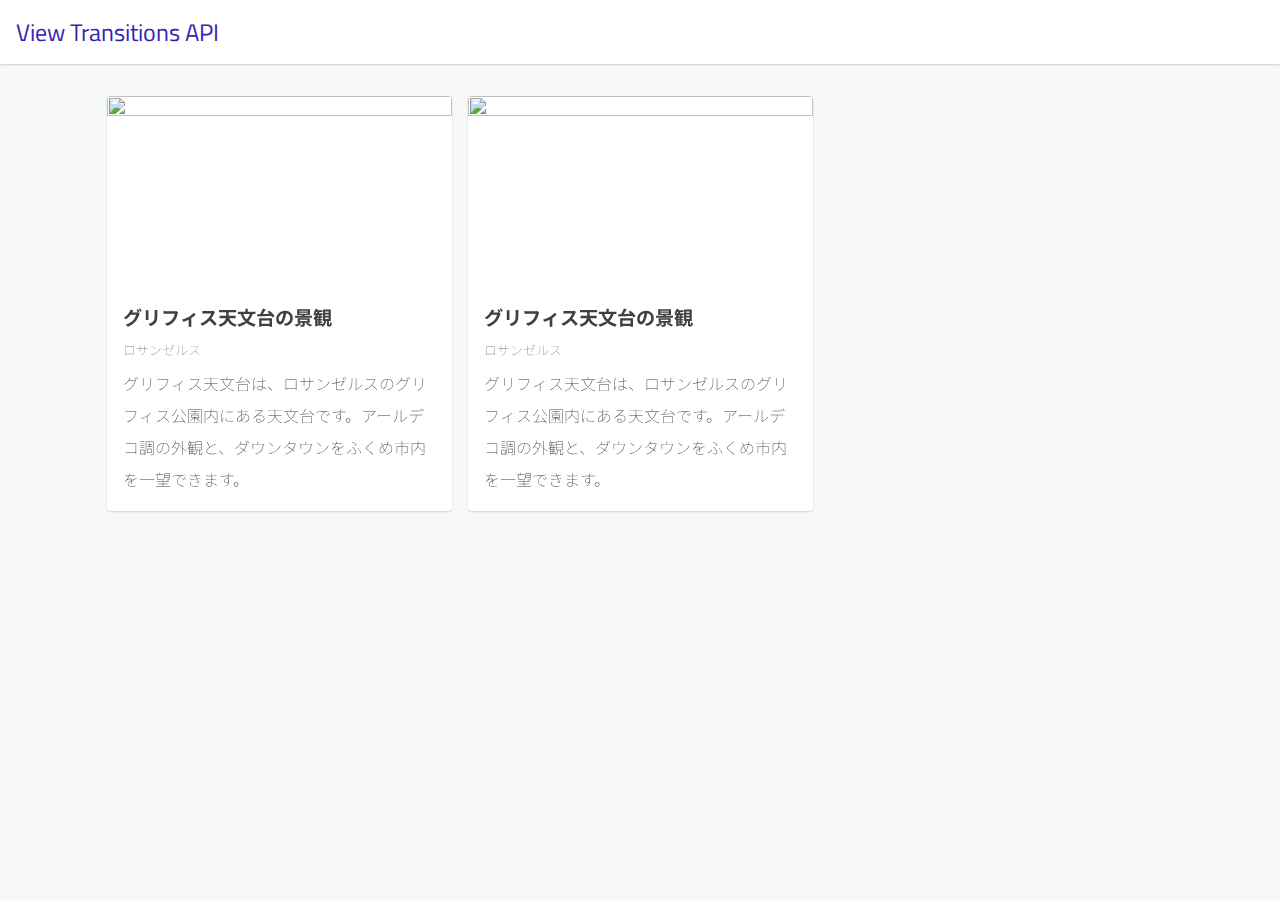
==== part2/index.html @ 243c28a5 "first commit" ====
<!DOCTYPE html>
<html lang="ja">

<head>
  <meta charset="utf-8" />
  <meta name="viewport" content="width=device-width, initial-scale=1.0" />
  <script type="module" src="script.js"></script>
  <link rel="stylesheet" href="style.css" />

  <title>View Transitions API | HOME</title>
</head>

<body>
  <div id="app">
    <div class="main-layout">
      <div>
        <header class="header">
          <a href="index.html" class="_home-link">
            <svg class="header-back-icon" viewBox="0 0 24 24" width="24" height="24">
              <path d="M20 11H7.8l5.6-5.6L12 4l-8 8 8 8 1.4-1.4L7.8 13H20v-2z"></path>
            </svg>
            <span class="header-text">View Transitions API</span></a>
        </header>
      </div>
      <main class="main">
        <ul class="photo-list">
          <li>
            <a class="photo-link" href="./detail1.html"><img class="photo-thumb"
                src="https://source.unsplash.com/wSJmlKMecHU" alt="" />
                
              <div class="photo-meta">
                <p class="i-title">グリフィス天文台の景観</p>
                <p class="i-sub">ロサンゼルス</p>
                <p class="i-desc">
                  グリフィス天文台は、ロサンゼルスのグリフィス公園内にある天文台です。アールデコ調の外観と、ダウンタウンをふくめ市内を一望できます。
                </p>
              </div>
            </a>
          </li>
          <li>
            <a class="photo-link" href="./detail2.html"><img class="photo-thumb"
                src="https://source.unsplash.com/yetQBOG_ZWg" alt="" />
              <div class="photo-meta">
                <p class="i-title">グリフィス天文台の景観</p>
                <p class="i-sub">ロサンゼルス</p>
                <p class="i-desc">
                  グリフィス天文台は、ロサンゼルスのグリフィス公園内にある天文台です。アールデコ調の外観と、ダウンタウンをふくめ市内を一望できます。
                </p>
              </div>
            </a>
          </li>
        </ul>
      </main>
    </div>
  </div>
</body>

</html>
---- part2/style.css ----
@import url("https://fonts.googleapis.com/css2?family=Noto+Sans+JP:wght@100;400&family=Titillium+Web:wght@200;500&display=swap");

:root {
  --white: #fff;
  --text-primary: #404040;
  --test-secondary: #808080;
  --primary-color: #3223b3;
  --content-padding: 16px;
}

html {
  background-color: #f7f8f8;
}

body {
  color: var(--text-primary);
  margin: 0;
  font-family: "Titillium Web", "Noto Sans JP", sans-serif;
  line-height: 1.5;
}

a {
  text-decoration: none;
  color: inherit;
}

ul,
ol {
  padding: 0;
  margin: 0;
}

li {
  list-style: none;
  padding: 0;
  margin: 0;
}

p {
  margin: 0;
}

@keyframes _slide-from-right {
  0% {
    transform: translateX(100%);
  }
}

@keyframes _slide-to-left {
  to {
    transform: translateX(-100%);
  }
}

@keyframes _slide-from-left {
  0% {
    transform: translateX(-100%);
  }
}

@keyframes _slide-to-right {
  to {
    transform: translateX(100%);
  }
}

@keyframes _fade-in {
  0% {
    opacity: 0;
  }
}

@keyframes _fade-out {
  to {
    opacity: 0;
  }
}

@keyframes _fade-out-a-bit {
  to {
    opacity: 0.5;
  }
}

@keyframes _fade-in-a-bit {
  0% {
    opacity: 0.5;
  }
}

@keyframes _slide-and-fade-from-right {
  0% {
    opacity: 0;
    transform: translateX(64px);
  }
}

@keyframes _slide-and-fade-from-right-bit {
  0% {
    opacity: 0;
    transform: translateX(32px);
  }
}

@keyframes _slide-and-fade-to-left {
  to {
    opacity: 0;
    transform: translateX(-64px);
  }
}

@keyframes _slide-and-fade-from-left {
  0% {
    opacity: 0;
    transform: translateX(-64px);
  }
}

@keyframes _slide-and-fade-to-right {
  to {
    opacity: 0;
    transform: translateX(64px);
  }
}

html.from-index.to-detail::view-transition-group(embed-container),
html.from-detail.to-index::view-transition-group(embed-container) {
  z-index: 1;
}

html.from-index.to-detail::view-transition-group(root),
html.from-detail.to-index::view-transition-group(root) {
  animation: none;
  z-index: 0;
}

html.from-index.to-detail::view-transition-image-pair(root),
html.from-detail.to-index::view-transition-image-pair(root) {
  isolation: auto;
  mix-blend-mode: plus-lighter;
}

html.from-index.to-detail::view-transition-new(root),
html.from-index.to-detail::view-transition-old(root),
html.from-detail.to-index::view-transition-new(root),
html.from-detail.to-index::view-transition-old(root) {
  mix-blend-mode: normal;
  transform-origin: 0 0;
}

html.from-index.to-detail::view-transition-old(root) {
  animation: _fade-out-a-bit 0.3s both;
}

html.from-detail.to-index::view-transition-new(root) {
  animation: _fade-in-a-bit 0.3s both;
}

html.from-index.to-detail::view-transition-new(root) {
  animation: _fade-in 0.15s 60ms both;
}

html.from-detail.to-index::view-transition-old(root) {
  animation: _fade-out 0.15s 60ms both;
  z-index: 2;
}

html.from-detail.to-detail::view-transition-new(root) {
  animation: _slide-from-right 0.5s both;
}

html.from-detail.to-detail::view-transition-old(root) {
  animation: _slide-to-left 0.5s both;
}

html.from-detail.to-detail.back-transition::view-transition-new(root) {
  animation-name: _slide-from-left;
}

html.from-detail.to-detail.back-transition::view-transition-old(root) {
  animation-name: _slide-to-right;
}

@media (min-width: 640px) {
  html.from-detail.to-detail::view-transition-new(root) {
    animation-duration: 0.3s;
    animation-name: _slide-and-fade-from-right;
  }

  html.from-detail.to-detail::view-transition-old(root) {
    animation-duration: 0.3s;
    animation-name: _slide-and-fade-to-left;
  }

  html.from-detail.to-detail.back-transition::view-transition-new(root) {
    animation-name: _slide-and-fade-from-left;
  }

  html.from-detail.to-detail.back-transition::view-transition-old(root) {
    animation-name: _slide-and-fade-to-right;
  }
}

html.from-detail.to-index::view-transition-old(related-items) {
  /* 消えるときはさりげなくフェードアウトとする（未指定） */
}

html.to-detail.from-index::view-transition-new(related-items) {
  /* ちょっとだけ移動 */
  animation-name: _slide-and-fade-from-right-bit;
  animation-delay: 0.1s;
}

.detail-layout {
  display: grid;
  grid-template-rows: min-content 1fr;
  gap: 32px;
}

@media (min-width: 980px) {
  .detail-layout {
    grid-template-columns: 1fr 384px;
    grid-template-rows: none;
    height: 100%;
    gap: 16px;
  }
}

.photo-details {
  background: var(--white);
  padding: var(--content-padding);
  box-shadow: 0 1px 2px rgb(0 0 0 / 15%);
  border-radius: 4px;
  margin-top: 16px;
  display: grid;
  gap: 16px;

  --font-size-title: 1.75rem;
  --font-size-desce: 1rem;
  --font-size-sub: 0.875rem;
}

.aside {
  view-transition-name: related-items;
}

@media (min-width: 640px) {
  .aside {
    --item-list-auto-flow: row;
    --item-list-auto-columns: auto;
    --item-list-auto-rows: auto;

    height: 100vh;
    overflow-x: hidden;
    overflow-y: auto;
  }
}

.main-layout {
  display: grid;
  grid-template-rows: auto 1fr;
  height: 100%;
}

.header {
  view-transition-name: site-header;
  align-items: center;
  background: var(--white);
  color: var(--primary-color);
  display: grid;
  height: 64px;
  padding: 0 var(--content-padding);
  box-shadow: 0 1px 2px #ccc;
}

._show-back-icon.header {
  padding: 0 10px;
}

.main {
  display: grid;
  grid-template-columns: 100%;
  max-width: 1080px;
  margin: 32px auto 0;

  padding-left: 16px;
  padding-right: 16px;
}

@media (max-width: 980px) {
  .main {
    display: block;
  }
}

._home-link {
  fill: var(--primary-color);
  color: inherit;
  width: max-content;
}

._show-back-icon ._home-link {
  align-items: center;
  display: grid;
  gap: 8px;
  grid-template-columns: 32px 1fr;
}

.header-back-icon {
  display: none;
}

._show-back-icon .header-back-icon {
  display: block;
}

.header-text {
  view-transition-name: header-text;
  font-size: 1.5rem;
  line-height: 1;
  display: block;
}

.photo-list {
  display: grid;
  gap: var(--content-padding);
  grid-auto-columns: var(--item-list-auto-columns);
  grid-auto-flow: var(--item-list-auto-flow);
  grid-auto-rows: var(--item-list-auto-rows);
  grid-template-columns: repeat(auto-fill, minmax(280px, 1fr));
  margin: 0;
}
@media (max-width: 640px) {
  .photo-list {
    grid-template-columns: 1fr 1fr;
  }
}

.photo-list > li {
  display: block;
}

.photo-thumb {
  aspect-ratio: 16/9;
  display: block;
  height: auto;
  object-fit: cover;
  object-position: center;
  width: 100%;
}

.photo-meta {
  margin: 8px 0;
  padding: 0.4rem 1rem;
  display: grid;
  gap: 8px;
}

.photo-link {
  color: inherit;
  display: block;
  background-color: #fff;
  box-shadow: 0 1px 2px rgb(0 0 0 / 15%);
  border-radius: 4px;
  overflow: hidden;
  height: 100%;

  --font-size-title: 1.2rem;
  --font-size-sub: 0.8rem;
  --font-size-desc: 1rem;

  transition: 0.2s;
}
@media (max-width: 640px) {
  .photo-link {
    --font-size-title: 1rem;
    --font-size-sub: 0.75rem;
    --font-size-desc: 0.75rem;
  }
}

.photo-link:hover {
  scale: 1.05;
}

.photo-detail {
  aspect-ratio: 16/9;
  display: block;
  width: 100%;
  height: auto;
  object-fit: cover;
  object-position: center;
}

.detail-photo-container {
  view-transition-name: banner-img;
  display: grid;
  border-radius: 8px;
  overflow: hidden;
}
.photo-img {
  width: 100%;
  height: auto;
}

.from-detail.to-detail .detail-photo-container {
  view-transition-name: none;
}

.side {
  display: grid;
  gap: 8px;
}

.side li[inert] {
  opacity: 0.8;
}

.side-item {
  display: grid;
  grid-template: "a b" auto / 168px 1fr;
  gap: 8px;

  --font-size-title: 1rem;
  --font-size-sub: 0.8rem;
}

.side-thumb {
  border-radius: 8px;
  width: 100%;
  height: auto;
}

.i-title {
  font-weight: bold;
  font-size: var(--font-size-title);
  color: var(--text-primary);
}

.i-sub {
  font-weight: lighter;
  font-size: var(--font-size-sub);
  color: var(--test-secondary);
}

.i-desc {
  font-weight: lighter;
  font-size: var(--font-size-desc);
  color: var(--text-primary);
  line-height: 2;
}

.attention {
  margin-top: 32px;
  font-size: 0.625rem;
  padding: 16px;
  font-weight: lighter;
  border-top: 1px solid lightgrey;
}
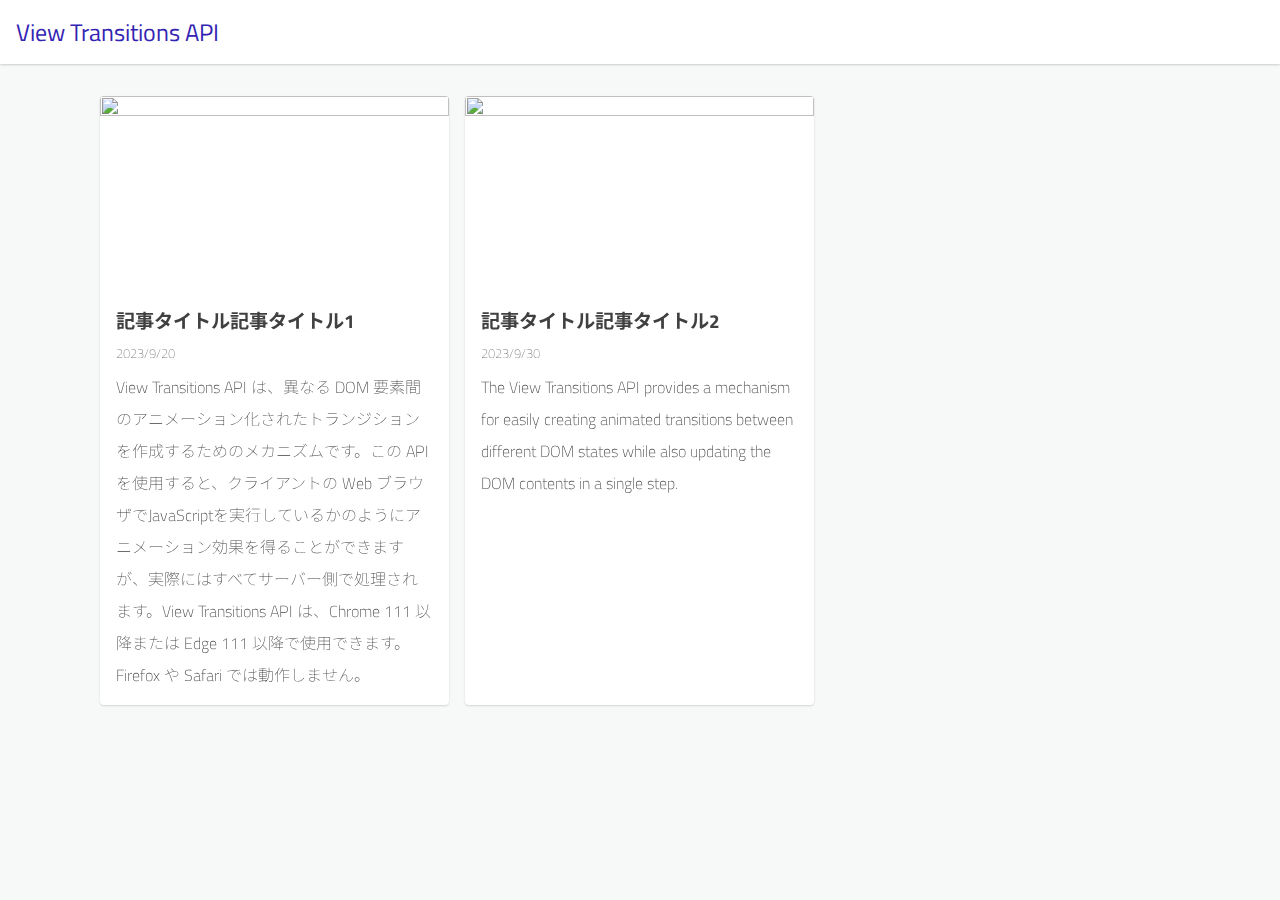
==== commit ee1f888e: "文章のアップデート" ====
--- a/part2/index.html
+++ b/part2/index.html
@@ -27,13 +27,13 @@
           <li>
             <a class="photo-link" href="./detail1.html"><img class="photo-thumb"
                 src="https://source.unsplash.com/wSJmlKMecHU" alt="" />
-                
               <div class="photo-meta">
-                <p class="i-title">グリフィス天文台の景観</p>
-                <p class="i-sub">ロサンゼルス</p>
+                <p class="i-title">記事タイトル記事タイトル1</p>
+                <p class="i-sub">2023/9/20</p>
                 <p class="i-desc">
-                  グリフィス天文台は、ロサンゼルスのグリフィス公園内にある天文台です。アールデコ調の外観と、ダウンタウンをふくめ市内を一望できます。
-                </p>
+                  View Transitions API は、異なる DOM 要素間のアニメーション化されたトランジションを作成するためのメカニズムです。この API を使用すると、クライアントの Web
+                  ブラウザでJavaScriptを実行しているかのようにアニメーション効果を得ることができますが、実際にはすべてサーバー側で処理されます。View Transitions API は、Chrome 111
+                  以降または Edge 111 以降で使用できます。Firefox や Safari では動作しません。 </p>
               </div>
             </a>
           </li>
@@ -41,11 +41,11 @@
             <a class="photo-link" href="./detail2.html"><img class="photo-thumb"
                 src="https://source.unsplash.com/yetQBOG_ZWg" alt="" />
               <div class="photo-meta">
-                <p class="i-title">グリフィス天文台の景観</p>
-                <p class="i-sub">ロサンゼルス</p>
+                <p class="i-title">記事タイトル記事タイトル2</p>
+                <p class="i-sub">2023/9/30</p>
                 <p class="i-desc">
-                  グリフィス天文台は、ロサンゼルスのグリフィス公園内にある天文台です。アールデコ調の外観と、ダウンタウンをふくめ市内を一望できます。
-                </p>
+                  The View Transitions API provides a mechanism for easily creating animated transitions between
+                  different DOM states while also updating the DOM contents in a single step. </p>
               </div>
             </a>
           </li>
